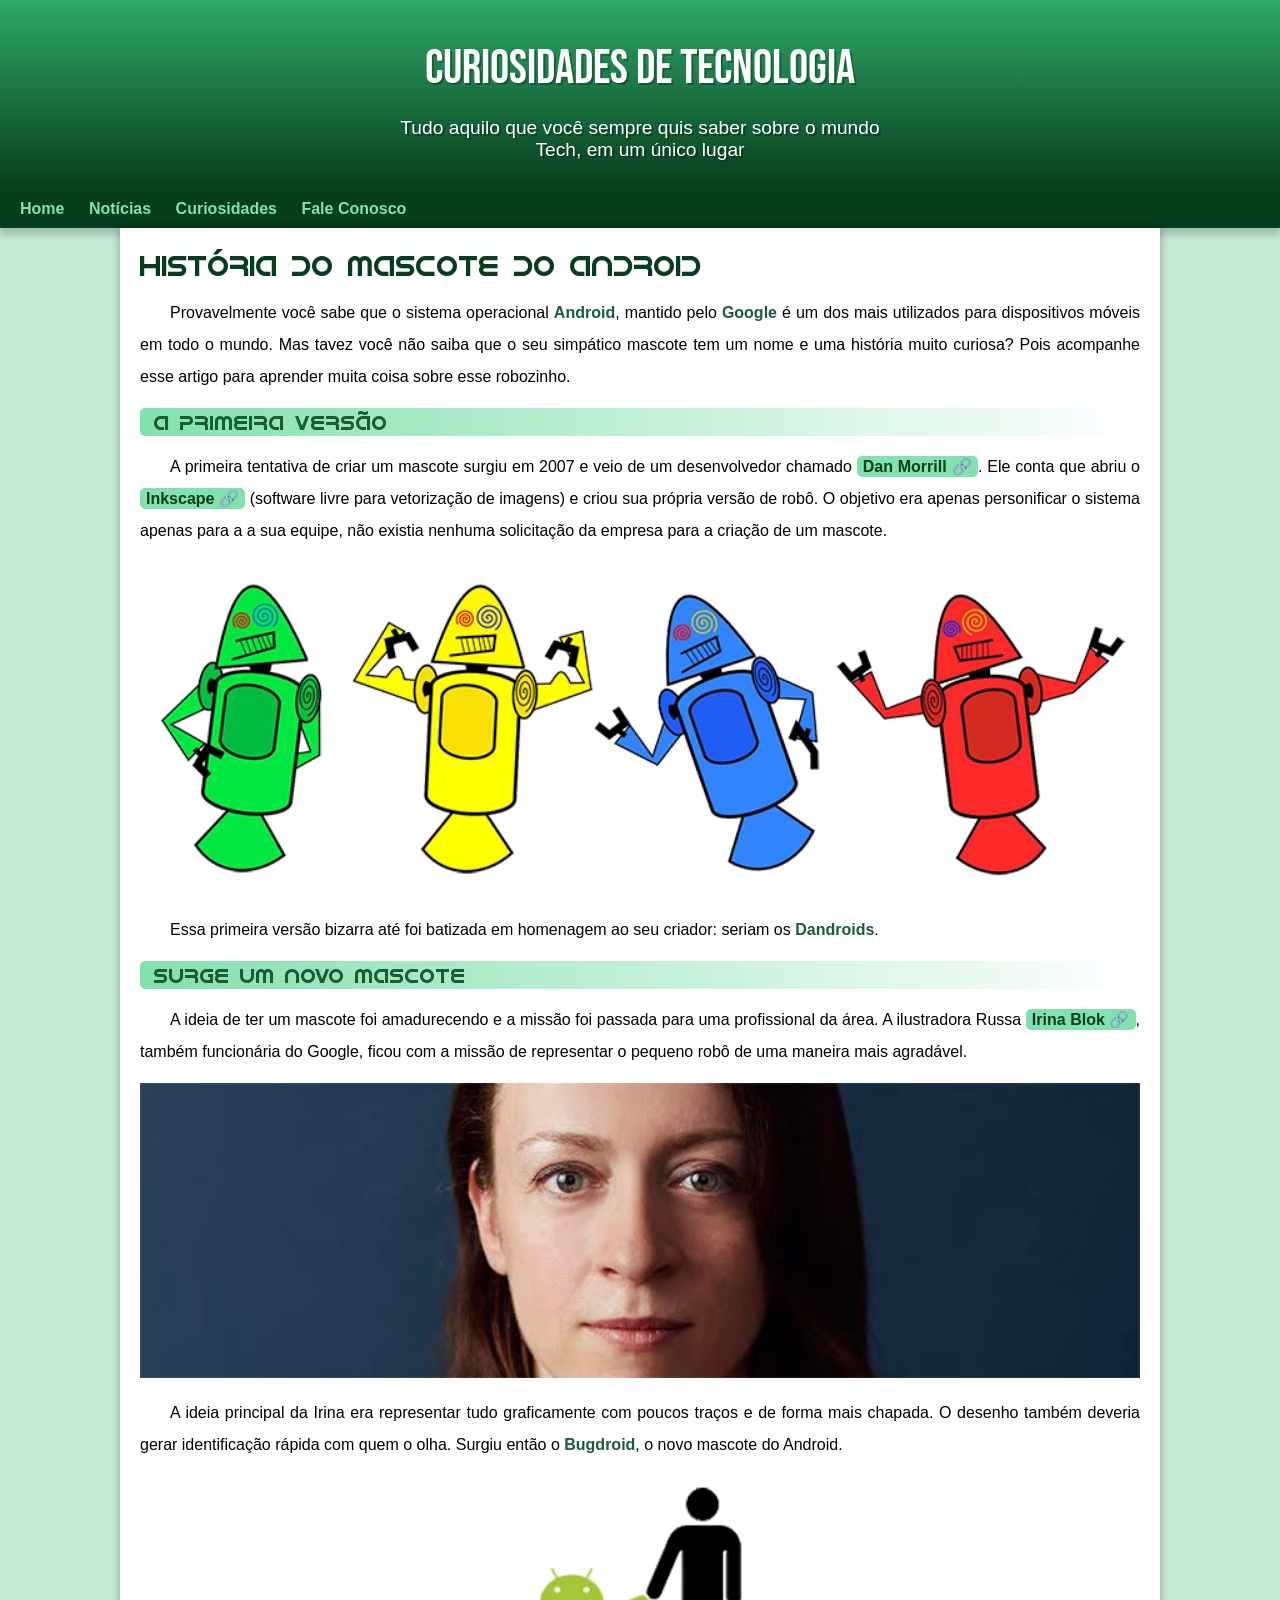
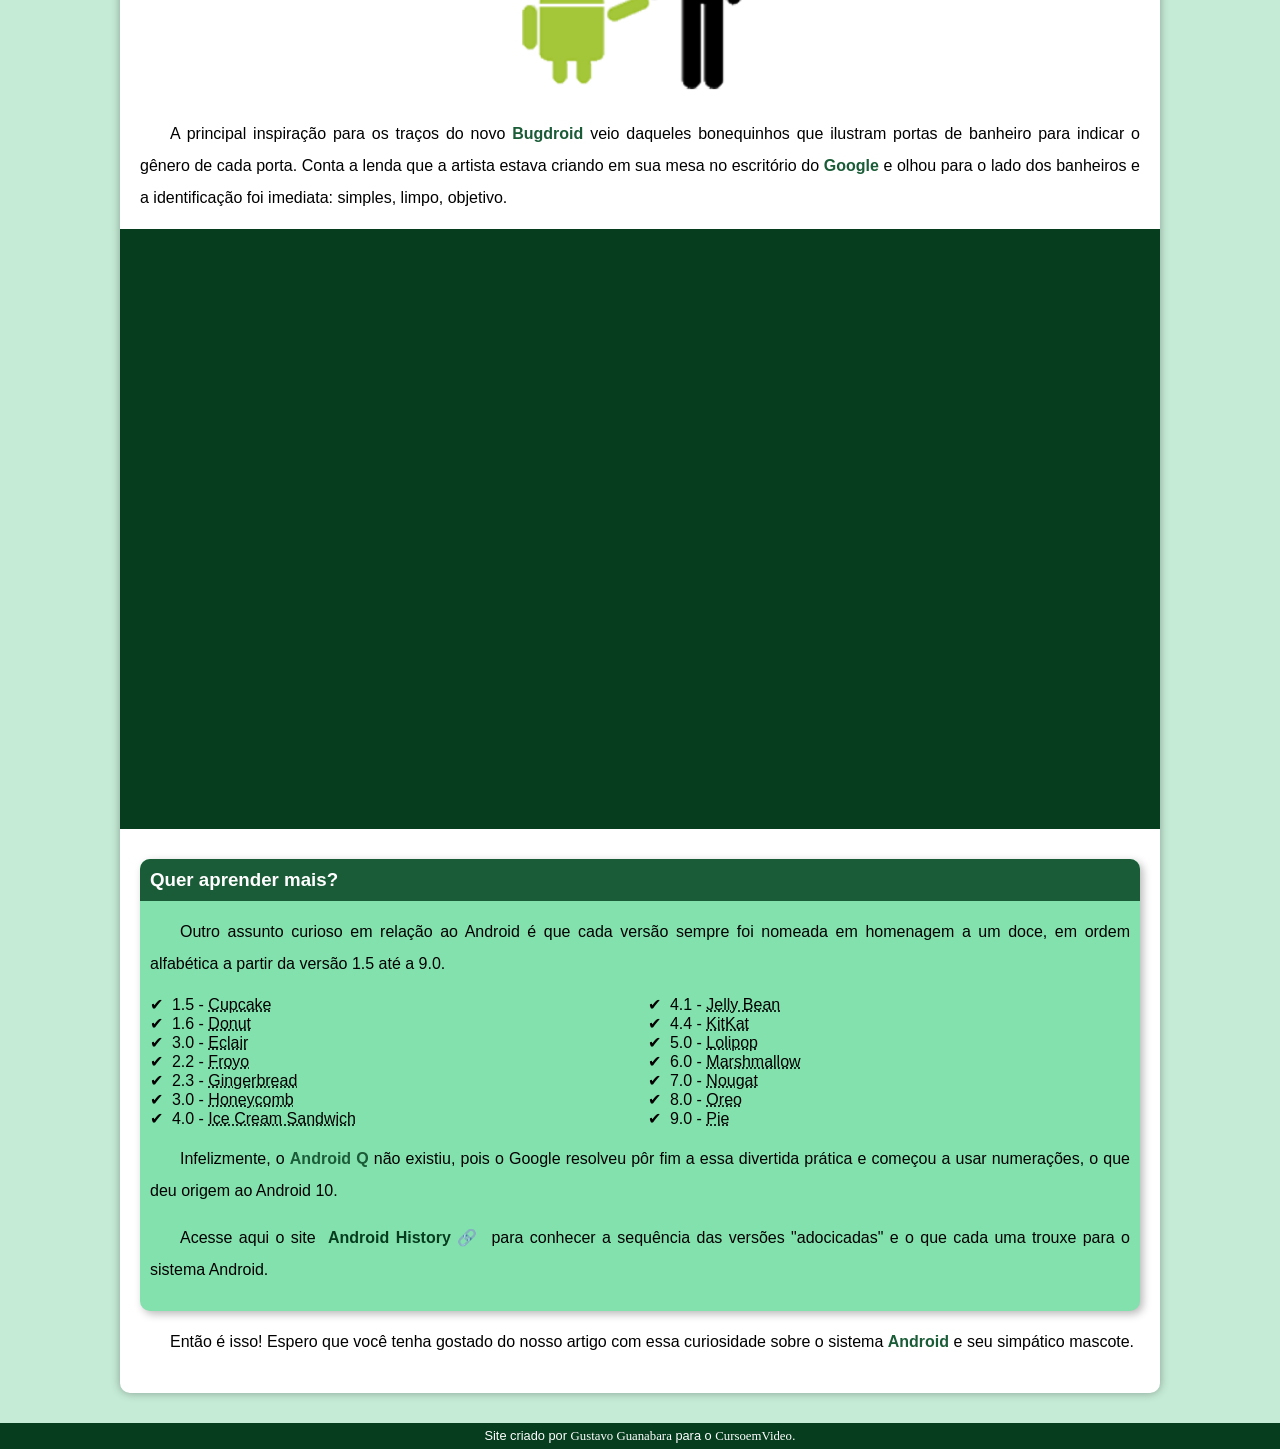
==== index.html @ 1c5af53c "noo" ====
<!DOCTYPE html>
<html lang="pt-br">
<head>
    <meta charset="UTF-8">
    <meta name="viewport" content="width=device-width, initial-scale=1.0">
    <title>Como surgiu o mascote do Android?</title>
    <link rel="shortcut icon" href="imagens/favicon.ico" type="image/x-icon">
    <link rel="stylesheet" href="styles/style.css">
</head>
<body>
    <header>
        <h1>Curiosidades de Tecnologia</h1>
        <p>Tudo aquilo que você sempre quis saber sobre o mundo Tech, em um único lugar</p>
    </header>
    <nav>
        <a href="#">Home</a>
        <a href="#">Notícias</a>
        <a href="#">Curiosidades</a>
        <a href="#">Fale Conosco</a>
    </nav>
    <main>
        <article>
            <h1>História do Mascote do Android</h1>

            <p>Provavelmente você sabe que o sistema operacional <strong>Android</strong>, mantido pelo <strong>Google</strong> é um dos mais utilizados para dispositivos móveis em todo o mundo. Mas tavez você não saiba que o seu simpático mascote tem um nome e uma história muito curiosa? Pois acompanhe esse artigo para aprender muita coisa sobre esse robozinho.</p>

            <h2>A primeira versão</h2>

            <p>A primeira tentativa de criar um mascote surgiu em 2007 e veio de um desenvolvedor chamado <a href="https://androidcommunity.com/dan-morrill-shows-us-the-android-mascot-that-almost-was-20130103/" target="_blank" class="externo">Dan Morrill</a>. Ele conta que abriu o <a href="https://inkscape.org/pt-br/" target="_blank" class="externo">Inkscape</a> (software livre para vetorização de imagens) e criou sua própria versão de robô. O objetivo era apenas personificar o sistema apenas para a a sua equipe, não existia nenhuma solicitação da empresa para a criação de um mascote.</p>

            <picture>
                <source media="(max-width: 670px)" srcset="imagens/dan-droids-pq.png">
                <img src="imagens/dan-droids.png" alt="Primerio mascote do Android"></picture>

            <p>Essa primeira versão bizarra até foi batizada em homenagem ao seu criador: seriam os <strong>Dandroids</strong>.</p>

            <h2>Surge um novo mascote</h2>

            <p>A ideia de ter um mascote foi amadurecendo e a missão foi passada para uma profissional da área. A ilustradora Russa <a href="https://www.irinablok.com/android" target="_blank" class="externo">Irina Blok</a>, também funcionária do Google, ficou com a missão de representar o pequeno robô de uma maneira mais agradável.</p>

            <picture>
                <source media="(max-width: 670px)" srcset="imagens/irina-blok-pq.jpg">
                <img src="imagens/irina-blok.jpg" alt="Irina block, criadora do Bugdroid"></picture>

            <p>A ideia principal da Irina era representar tudo graficamente com poucos traços e de forma mais chapada. O desenho também deveria gerar identificação rápida com quem o olha. Surgiu então o <strong>Bugdroid</strong>, o novo mascote do Android.</p>

            <img src="imagens/bugdroid.png" class="pequena" alt="bugdroid">

            <p>A principal inspiração para os traços do novo <strong>Bugdroid</strong> veio daqueles bonequinhos que ilustram portas de banheiro para indicar o gênero de cada porta. Conta a lenda que a artista estava criando em sua mesa no escritório do <strong>Google</strong> e olhou para o lado dos banheiros e a identificação foi imediata: simples, limpo, objetivo.</p>

            <div class="video">
                <iframe width="560" height="315" src="https://www.youtube.com/embed/l2UDgpLz20M?si=VioGR7t2xf--Y1PK" title="YouTube video player" frameborder="0" allow="accelerometer; autoplay; clipboard-write; encrypted-media; gyroscope; picture-in-picture; web-share" allowfullscreen></iframe>
                
            </div>
            <aside>
                <h3>Quer aprender mais?</h3>

                <p>Outro assunto curioso em relação ao Android é que cada versão sempre foi nomeada em homenagem a um doce, em ordem alfabética a partir da versão 1.5 até a 9.0.</p>

                <ul>
                    <li>1.5 - <abbr title="Bolo de Copo">Cupcake</abbr></li>
                    <li>1.6 - <abbr title="Rosquinha">Donut</abbr></li>
                    <li>3.0 - <abbr title="Bomba">Eclair</abbr></li>
                    <li>2.2 - <abbr title="Iogurte Congelado">Froyo</abbr></li>
                    <li>2.3 - <abbr title="Biscoito de Gengibre">Gingerbread</abbr></li>
                    <li>3.0 - <abbr title="Favo de Mel">Honeycomb</abbr></li>
                    <li>4.0 - <abbr title="Saunduíche de Sorvete">Ice Cream Sandwich</abbr></li>
                    <li>4.1 - <abbr title="Jujuba">Jelly Bean</abbr></li>
                    <li>4.4 - <abbr title="KitKat">KitKat</abbr></li>
                    <li>5.0 - <abbr title="Pirulito">Lolipop</abbr></li>
                    <li>6.0 - <abbr title="Marshmallow">Marshmallow</abbr></li>
                    <li>7.0 - <abbr title="Torrone">Nougat</abbr></li>
                    <li>8.0 - <abbr title="Oreo">Oreo</abbr></li>
                    <li>9.0 - <abbr title="Torta">Pie</abbr></li>
                </ul>

                <p>Infelizmente, o <strong>Android Q</strong> não existiu, pois o Google resolveu pôr fim a essa divertida prática e começou a usar numerações, o que deu origem ao Android 10.</p>

                <p>Acesse aqui o site <a href="https://www.android.com/intl/en_uk/history/#/donut" target="_blank" class="externo">Android History</a> para conhecer a sequência das versões "adocicadas" e o que cada uma trouxe para o sistema Android.</p>
            </aside>

            <p>Então é isso! Espero que você tenha gostado do nosso artigo com essa curiosidade sobre o sistema <strong>Android</strong> e seu simpático mascote.</p>
        </article>
    </main>
    <footer>
        <p>Site criado por <a href="https://gustavoguanabara.github.io/" target="_blank">Gustavo Guanabara</a> para o <a href="https://www.youtube.com/cursoemvideo" target="_blank">CursoemVideo</a>.</p>
    </footer>
</body>
</html>
---- styles/style.css ----
@charset "UTF-8";

@import url('https://fonts.googleapis.com/css2?family=Bebas+Neue&display=swap');

@font-face {
    font-family: 'Android';
    src: url('../fontes/idroid.otf') format('opentype');
    font-weight: normal;
}

:root {
   --cor0: #c5ebd6;
   --cor1: #83e1ad;
   --cor2: #3ddc84;
   --cor3: #2fa866;
   --cor4: #1a5c37;
   --cor5: #063d1e;

   --fonte-padrao: Arial, Verdana, Helvetica, sans-serif;
   --fonte-destaque: 'Bebas Neue', sans-serif;
   --font-android: 'Android', sans-serif;
}

* {
    margin: 0px;
    padding: 0px;
}

body {
    background-color: #c5ebd6;
    font-family: var(--fonte-padrao);
}

a.externo::after {
    content: '\00A0\1F517';
}

header {
    background-image: linear-gradient(to bottom, var(--cor3), var(--cor5));
    min-height: 150px;
    text-align: center;
    padding-top: 40px;
}

header > h1 {
    color: white;
    font-family: var(--fonte-destaque);
    font-size: 3em;
    font-weight: normal;
    margin-bottom: 20px;
    text-shadow: 2px 2px 0px rgba(0, 0, 0, 0.267);
}

header > p {
    color: white;
    font-family: var(--fonte-padrao);
    font-size: 1.2em;
    width: 500px;
    padding-right: 10px;
    padding-left: 10px;
    margin: auto;
    margin-bottom: 20px
    color: white;
    text-shadow: 2px 2px 0px rgba(0, 0, 0, 0.315);
}

nav {
    background-color: var(--cor5);
    padding: 10px;
    box-shadow: 0px 7px 7px rgba(0, 0, 0, 0.192);
}

nav > a {
    color: var(--cor1);
    padding: 10px;
    border-radius: 5px;
    text-decoration: none;
    font-weight: bold;
    transition-duration: 0.5s;
}

nav > a:hover {
    background-color: var(--cor3);
    color: var(--cor5);
}

main {
    min-width: 300px;
    max-width: 1000px;
    margin: auto;
    padding: 20px;
    margin-bottom: 30px;
    background-color: white;
    box-shadow: 0px 0px 10px rgba(0, 0, 0, 0.322);
    border-radius: 0px 0px 10px 10px;
}

main p {
    margin: 15px 0px;
    text-align: justify;
    text-indent: 30px;
    line-height: 2em;
    font-size: 1em;
}

main strong {
    color: var(--cor4);
    font-size: bold;
}

main a {
    text-decoration: none;
    font-weight: bold;
    color: var(--cor5);
    background-color: var(--cor1);
    padding: 2px 6px;
    border-radius: 5px;
}

main a:hover {
    text-decoration: underline;
    color: var(--cor4);
}

main img {
    width: 100%;
}

main img.pequena {
    max-width: 350px;
    display: block;
    margin: auto;
}

main h1 { 
    color: var(--cor5);
    font-family: var(--font-android);
    font-weight: normal;
    font-size: 1.8em;
}

main h2 {
    font-family: var(--font-android);
    color: var(--cor4);
    font-weight: normal;
    font-size: 1.3em;
    padding: 2px 6px;
    background-image: linear-gradient(to right, var(--cor1),transparent);
    text-indent: 8px;
    border-radius: 5px;
}

div.video {
    background-color: var(--cor5);
    margin-bottom: 30px;
    margin: 0px -20px 30px -20px;
    padding: 20px;
    padding-bottom: 58%;
    position: relative;
}

div.video > iframe {
    position: absolute;
    top: 5%;
    left: 5%;
    width: 90%;
    height: 90%;

}

aside {
    background-color: var(--cor1);
    padding: 10px;
    border-radius: 10px;
    box-shadow: 3px 3px 8px rgba(0, 0, 0, 0.280);
}

aside > h3 {
    background-color: var(--cor4);
    color: white;
    padding: 10px;
    margin: -10px -10px 0px -10px;
    border-radius: 10px 10px 0px 0px;
    
}

aside > ul {
    list-style-type: '\2714\00A0\00A0';
    list-style-position: inside;
    columns: 2;
}

footer {
    background-color: var(--cor5);
    color: white;
    text-align: center;
    font-size: 0.8em;
    padding: 5px;
}

footer a {
    color: white;
    font-family: bolder;
    text-decoration: none;
}

footer a:hover{
    text-decoration: underline;
    color: var(--cor1);

}
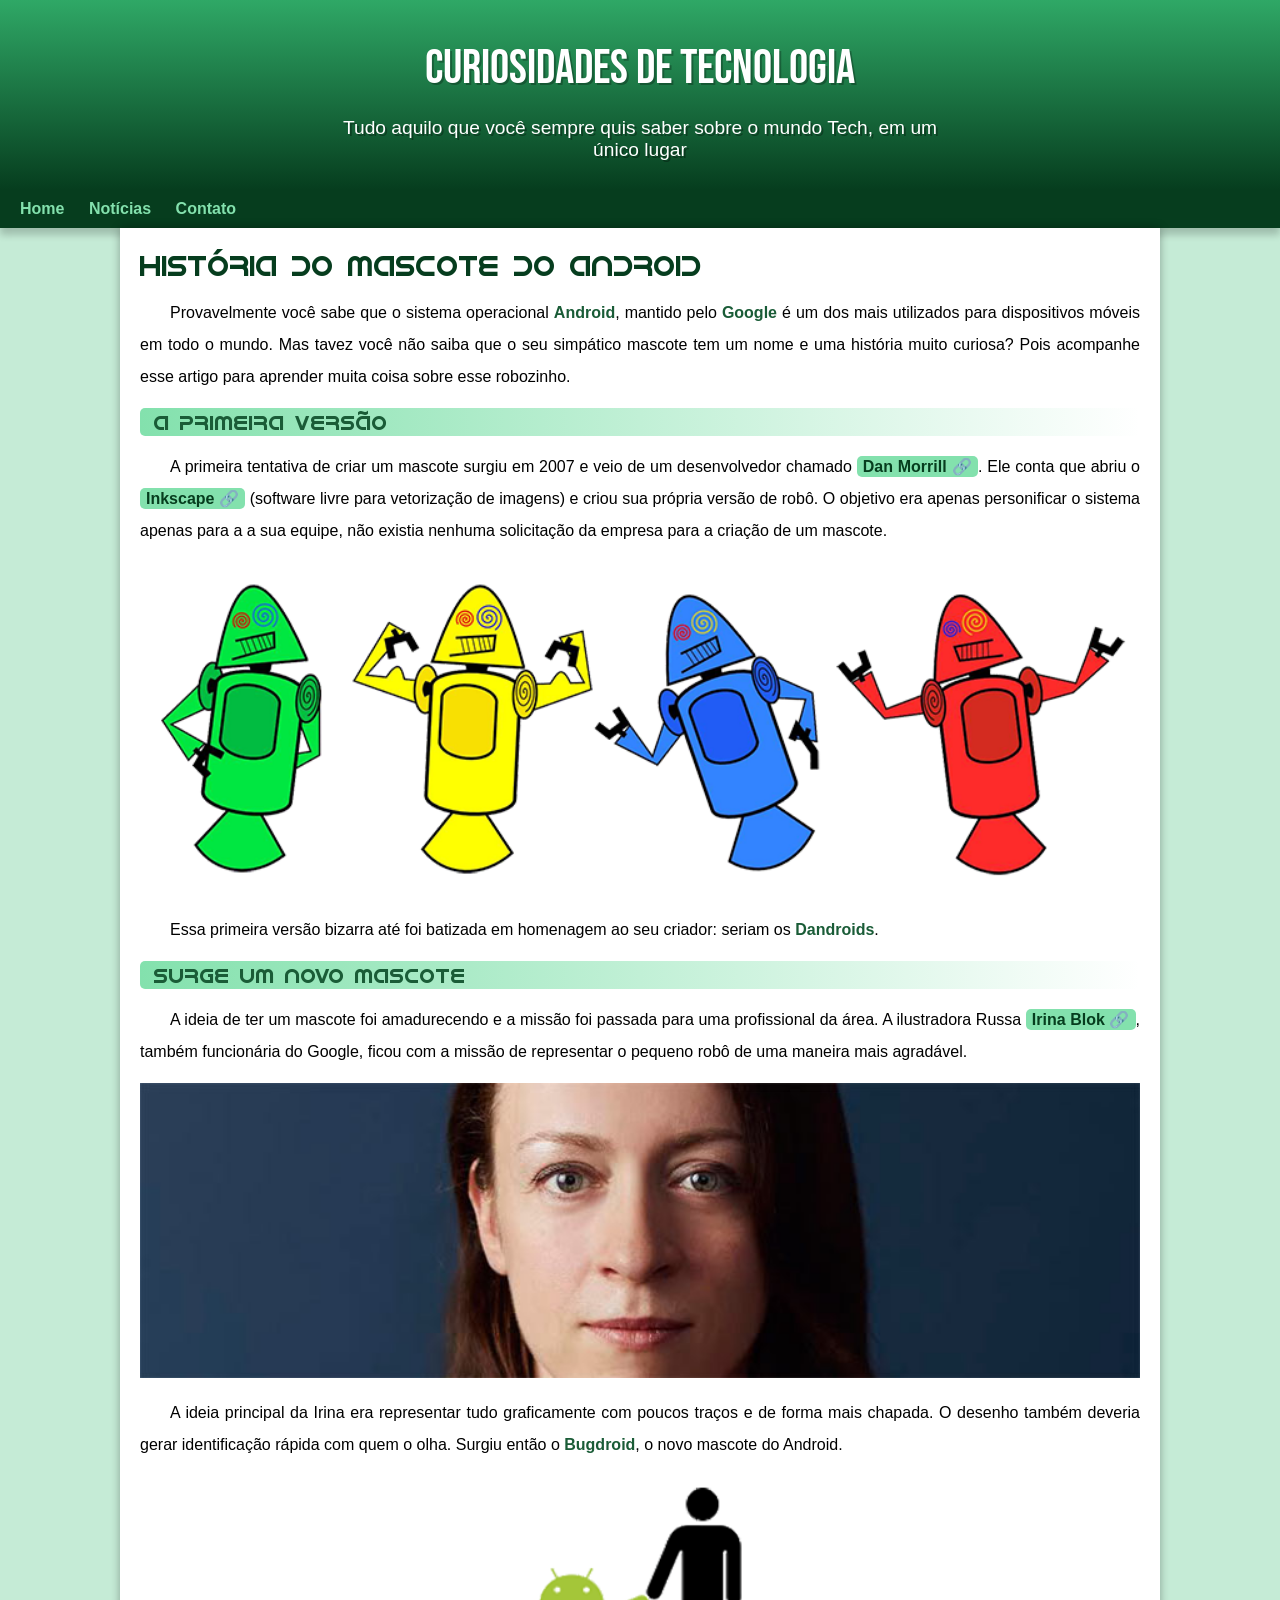
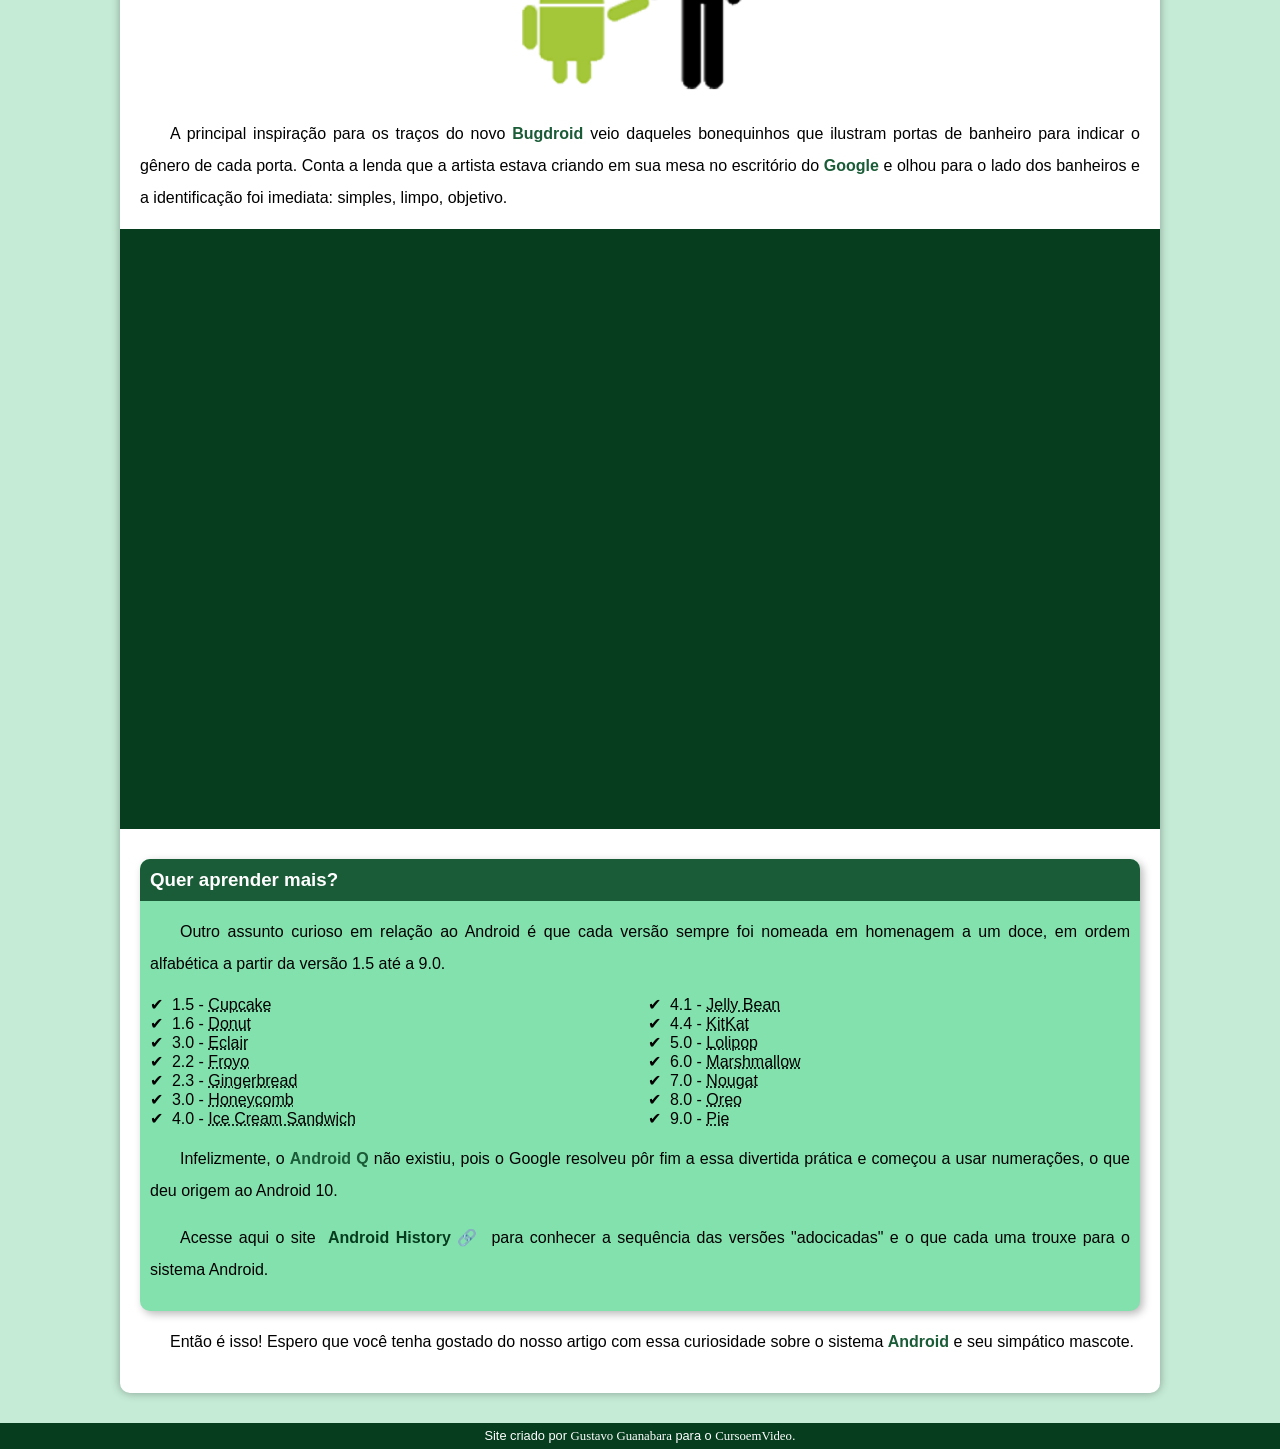
==== commit f365b140: "problema resolvido" ====
--- a/index.html
+++ b/index.html
@@ -15,8 +15,7 @@
     <nav>
         <a href="#">Home</a>
         <a href="#">Notícias</a>
-        <a href="#">Curiosidades</a>
-        <a href="#">Fale Conosco</a>
+        <a href="#">Contato</a>
     </nav>
     <main>
         <article>
--- a/styles/style.css
+++ b/styles/style.css
@@ -55,12 +55,11 @@
     color: white;
     font-family: var(--fonte-padrao);
     font-size: 1.2em;
-    width: 500px;
+    max-width: 600px;
     padding-right: 10px;
     padding-left: 10px;
     margin: auto;
-    margin-bottom: 20px
-    color: white;
+    padding-bottom: 20px;
     text-shadow: 2px 2px 0px rgba(0, 0, 0, 0.315);
 }
 
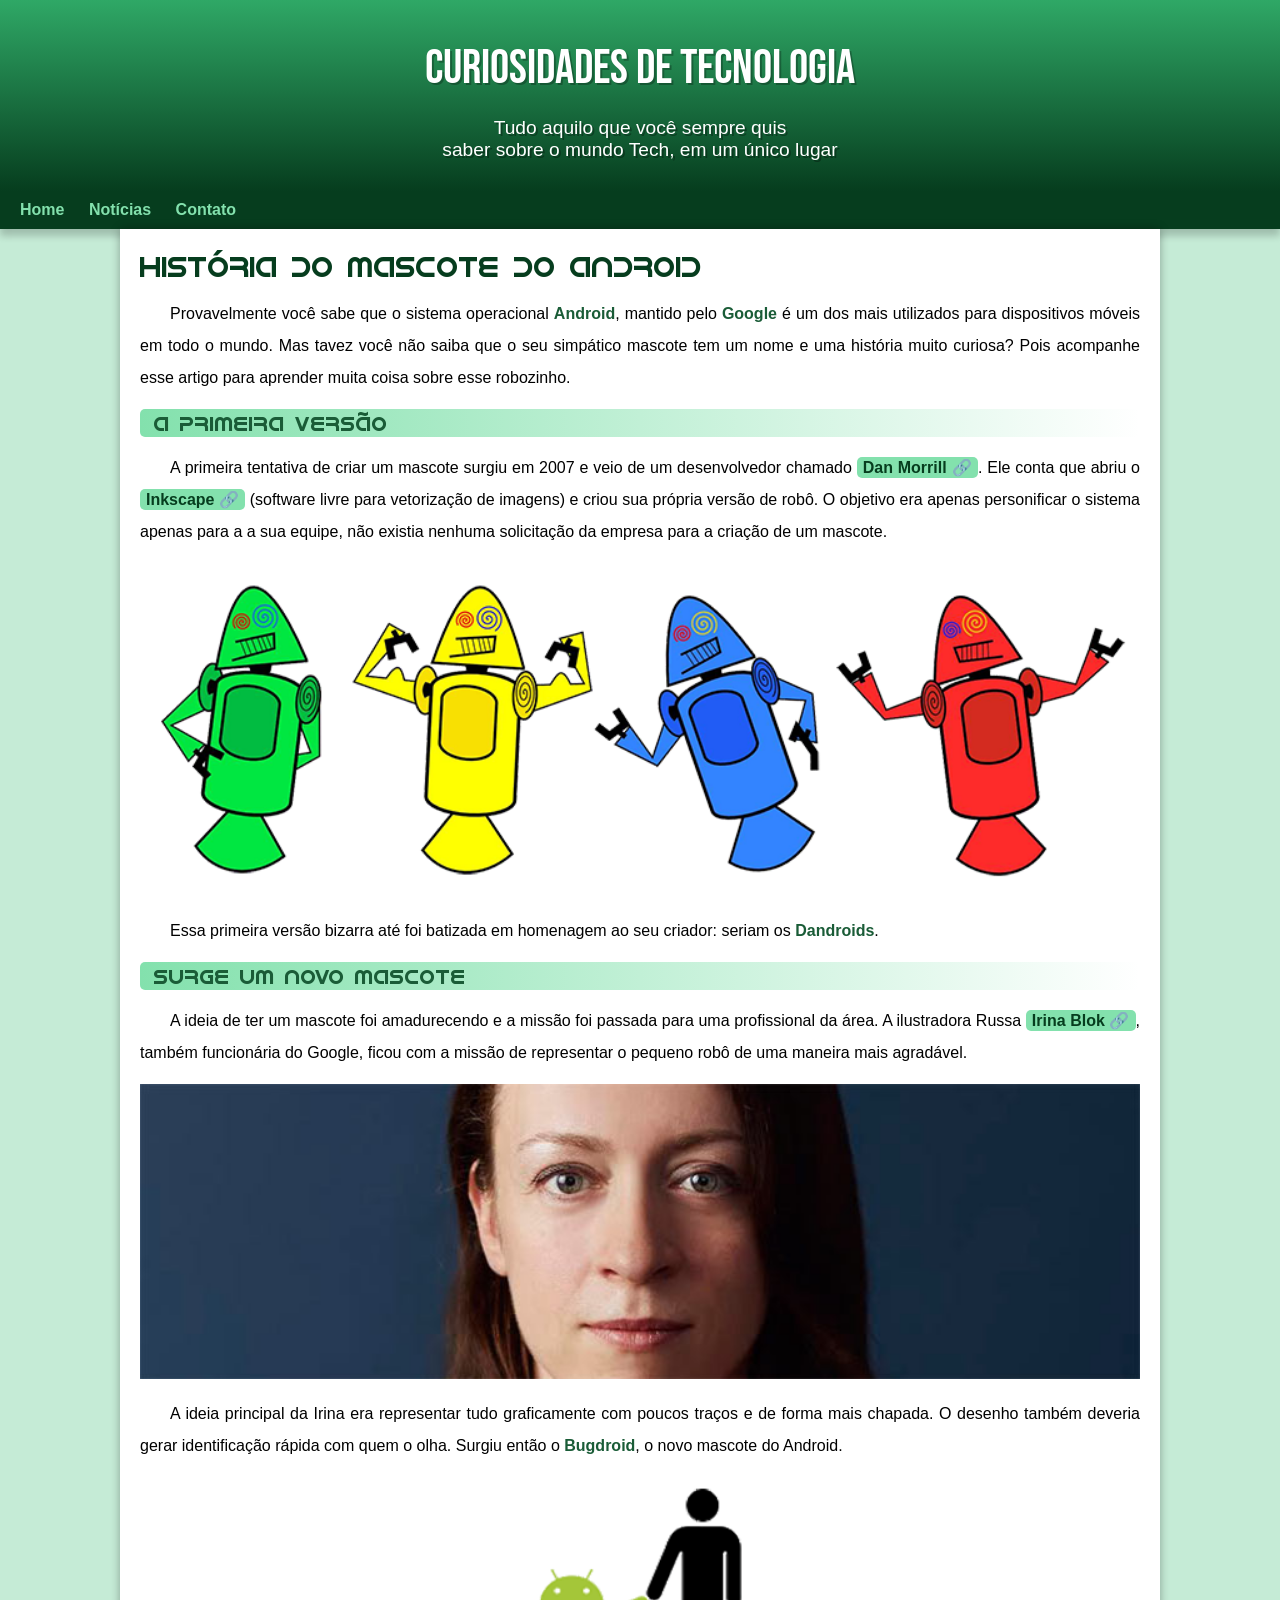
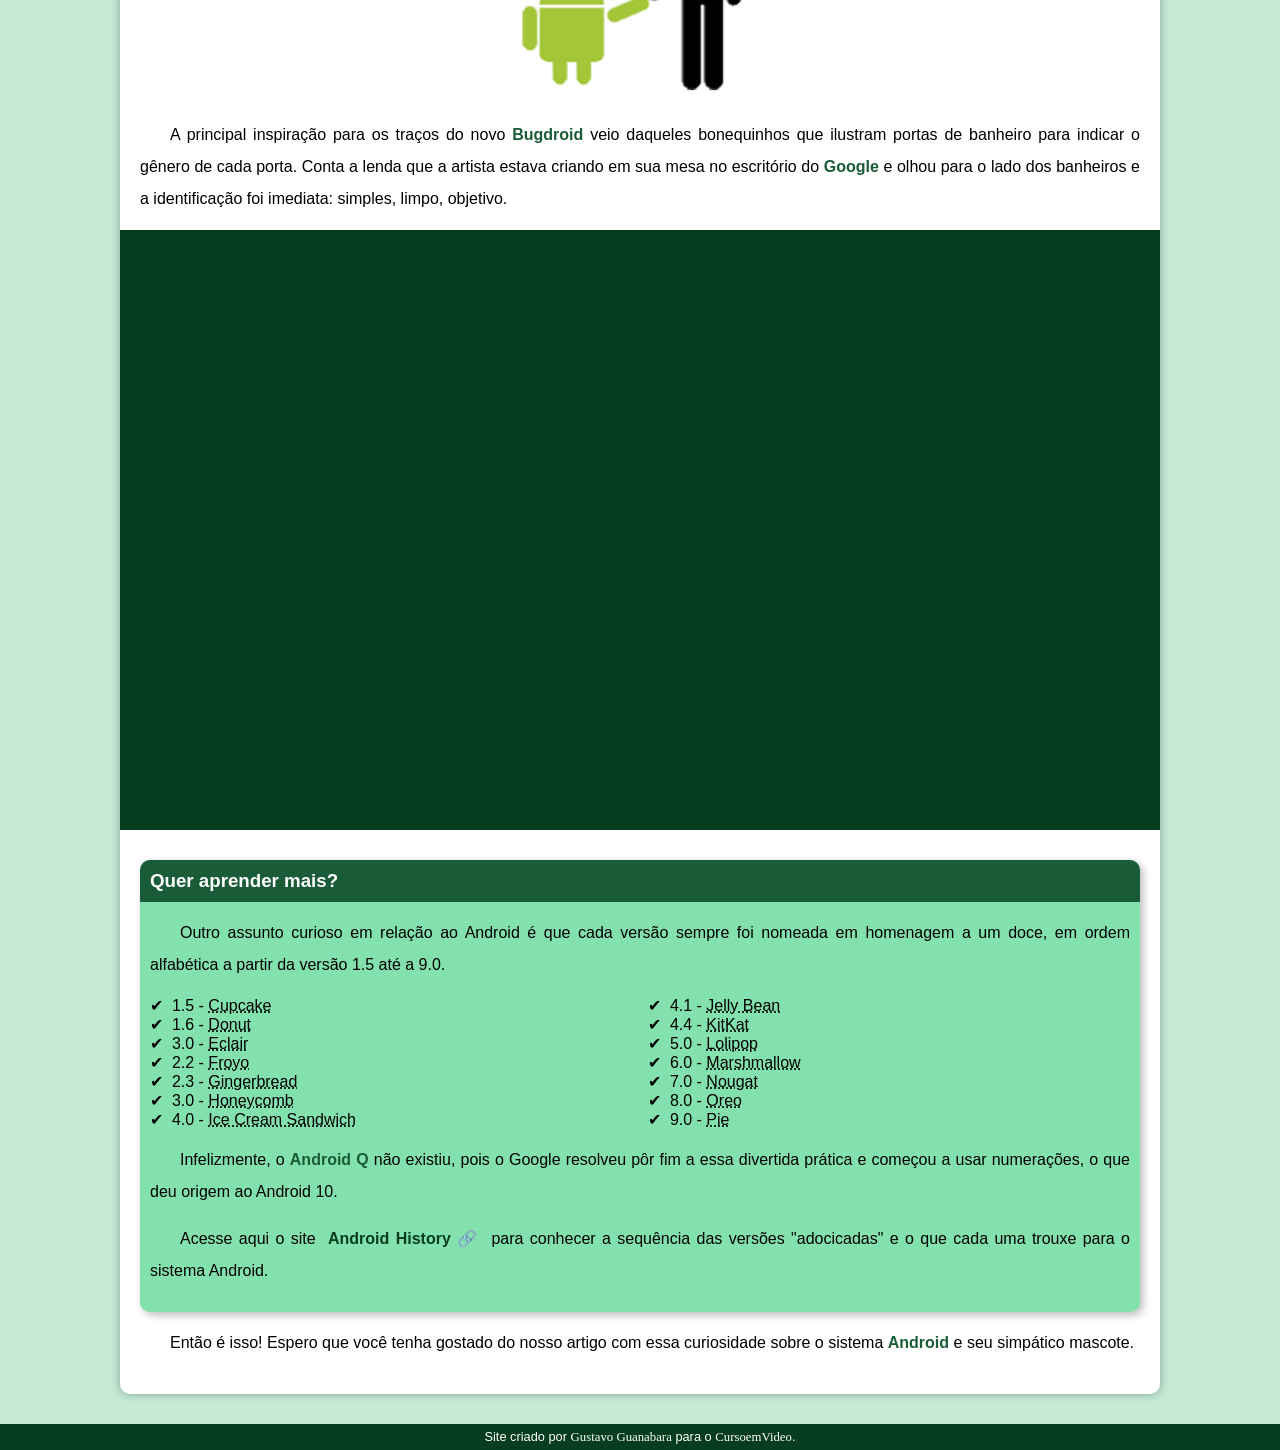
==== commit d4f1537e: "teste" ====
--- a/index.html
+++ b/index.html
@@ -10,7 +10,7 @@
 <body>
     <header>
         <h1>Curiosidades de Tecnologia</h1>
-        <p>Tudo aquilo que você sempre quis saber sobre o mundo Tech, em um único lugar</p>
+        <p>Tudo aquilo que você sempre quis <br> saber sobre o mundo Tech, em um único lugar</p>
     </header>
     <nav>
         <a href="#">Home</a>
--- a/styles/style.css
+++ b/styles/style.css
@@ -59,7 +59,7 @@
     padding-right: 10px;
     padding-left: 10px;
     margin: auto;
-    padding-bottom: 20px;
+    padding-bottom: 30px;
     text-shadow: 2px 2px 0px rgba(0, 0, 0, 0.315);
 }
 
